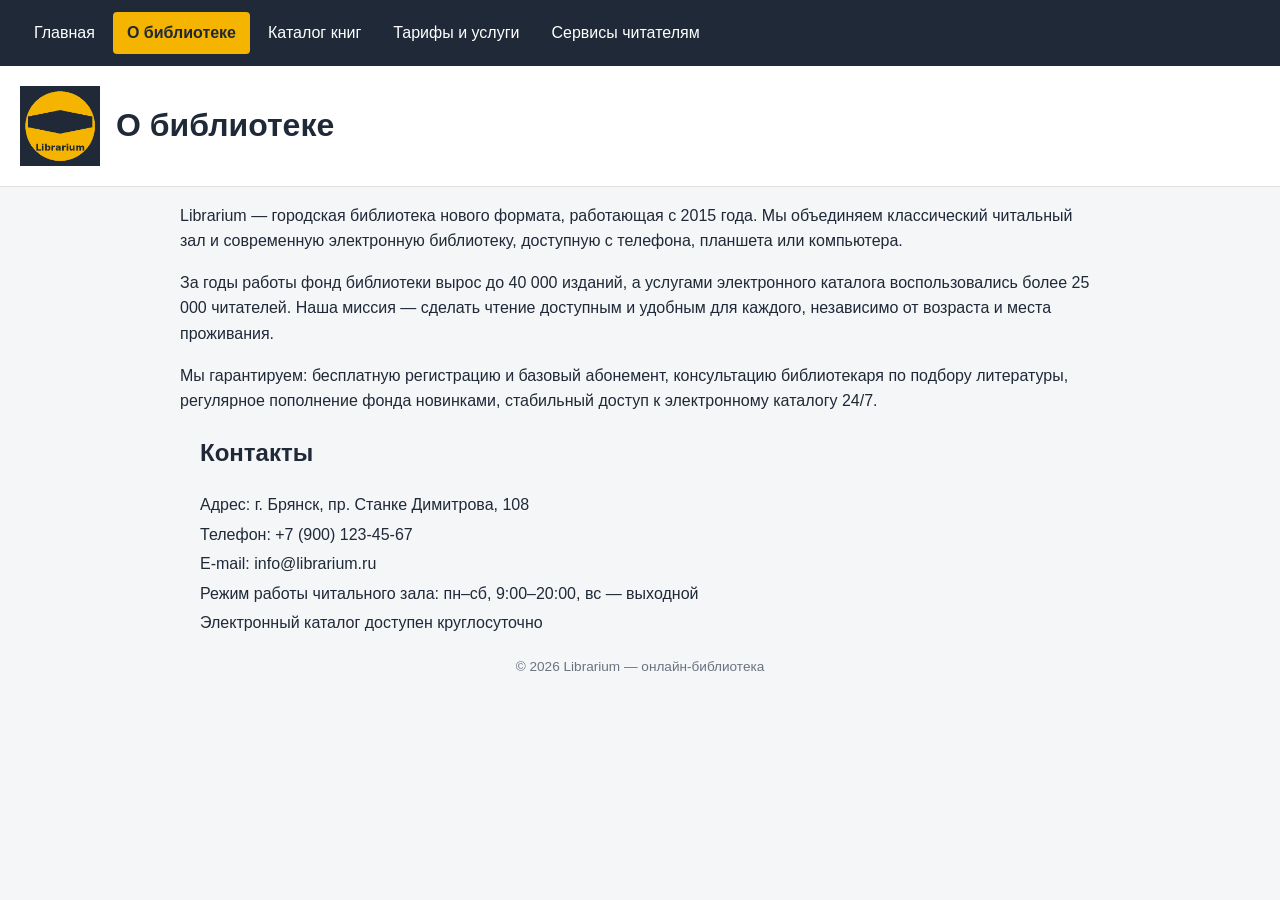
==== library_site/about.html @ c941d83d "Add files via upload" ====
<!DOCTYPE html>
<html lang="ru">
<head>
    <meta charset="UTF-8">
    <link rel="stylesheet" href="styles.css">
    <meta name="viewport" content="width=device-width, initial-scale=1.0">
    <title>О библиотеке — Librarium</title>
</head>
<body>
    <nav>
        <a href="index.html">Главная</a>
        <a href="about.html">О библиотеке</a>
        <a href="catalog.html">Каталог книг</a>
        <a href="price.html">Тарифы и услуги</a>
        <a href="service.html">Сервисы читателям</a>
    </nav>

    <header class="site-header">
        <img src="images/logo.png" alt="Логотип библиотеки Librarium" width="80" height="80">
        <h1>О библиотеке</h1>
    </header>

    <main>
        <p>Librarium — городская библиотека нового формата, работающая с 2015 года. Мы объединяем классический читальный зал и современную электронную библиотеку, доступную с телефона, планшета или компьютера.</p>
        <p>За годы работы фонд библиотеки вырос до 40 000 изданий, а услугами электронного каталога воспользовались более 25 000 читателей. Наша миссия — сделать чтение доступным и удобным для каждого, независимо от возраста и места проживания.</p>
        <p>Мы гарантируем: бесплатную регистрацию и базовый абонемент, консультацию библиотекаря по подбору литературы, регулярное пополнение фонда новинками, стабильный доступ к электронному каталогу 24/7.</p>

        <section class="contacts">
            <h2>Контакты</h2>
            <p>Адрес: г. Брянск, пр. Станке Димитрова, 108</p>
            <p>Телефон: +7 (900) 123-45-67</p>
            <p>E-mail: info@librarium.ru</p>
            <p>Режим работы читального зала: пн–сб, 9:00–20:00, вс — выходной</p>
            <p>Электронный каталог доступен круглосуточно</p>
        </section>
    </main>

    <footer>&copy; 2026 Librarium — онлайн-библиотека</footer>

    <script src="js/main.js"></script>
</body>
</html>
---- library_site/styles.css ----
/* =========================================================
   Librarium — стили сайта онлайн-библиотеки
   Все стили вынесены в отдельный файл (требование лаб. №2)
   ========================================================= */

* {
    box-sizing: border-box;
}

body {
    margin: 0;
    font-family: "Segoe UI", Arial, sans-serif;
    color: #1f2937;
    background-color: #f5f6f8;
    line-height: 1.6;
}

/* ===== Навигация ===== */
nav {
    display: flex;
    flex-wrap: wrap;
    gap: 4px;
    background-color: #1f2937;
    padding: 12px 20px;
}

nav a {
    color: #ffffff;
    text-decoration: none;
    padding: 8px 14px;
    border-radius: 4px;
    transition: background-color 0.2s ease;
}

nav a:hover,
nav a:visited:hover {
    background-color: #374151;
}

nav a:visited {
    color: #ffffff;
}

nav a.active {
    background-color: #f5b400;
    color: #1f2937;
    font-weight: bold;
}

/* ===== Шапка сайта ===== */
header.site-header {
    display: flex;
    align-items: center;
    gap: 16px;
    padding: 20px;
    background-color: #ffffff;
    border-bottom: 1px solid #e0e0e0;
}

header.site-header img {
    width: 80px;
    height: 80px;
    object-fit: contain;
}

header.site-header h1 {
    margin: 0;
    font-size: 2rem;
    color: #1f2937;
}

header.site-header p.slogan {
    margin: 4px 0 0;
    color: #6b7280;
    font-size: 0.95rem;
}

/* ===== Общий контейнер контента ===== */
main,
.page-title,
.intro,
.contacts,
table {
    max-width: 960px;
    margin-left: auto;
    margin-right: auto;
}

main,
.page-title,
.intro,
.contacts {
    padding: 0 20px;
}

h1, h2, h3 {
    color: #1f2937;
}

.page-title {
    padding-top: 24px;
}

/* ===== Карта (iframe) ===== */
.map-wrapper iframe {
    max-width: 100%;
    display: block;
    margin: 12px 0;
    border-radius: 6px;
    border: 0;
}

/* ===== Карточки каталога ===== */
.catalog-section {
    max-width: 960px;
    margin: 20px auto;
    padding: 20px;
    background-color: #ffffff;
    border-radius: 8px;
    box-shadow: 0 1px 4px rgba(0, 0, 0, 0.08);
}

.book-grid {
    display: flex;
    flex-wrap: wrap;
    gap: 20px;
}

.book-card {
    flex: 1 1 220px;
    max-width: 240px;
}

.book-card img {
    width: 100%;
    height: auto;
    border-radius: 6px;
    display: block;
    margin-bottom: 10px;
}

.book-card h3 {
    margin: 0 0 4px;
    font-size: 1.05rem;
}

.book-card .book-author {
    margin: 0 0 6px;
    color: #6b7280;
    font-style: italic;
    font-size: 0.9rem;
}

.book-card p.book-desc {
    margin: 0;
    font-size: 0.92rem;
}

/* ===== Таблица тарифов ===== */
table {
    width: 100%;
    border-collapse: collapse;
    background-color: #ffffff;
    margin-top: 20px;
    margin-bottom: 40px;
    box-shadow: 0 1px 4px rgba(0, 0, 0, 0.08);
}

caption {
    font-size: 1.3rem;
    font-weight: bold;
    margin-bottom: 10px;
    color: #1f2937;
    text-align: left;
}

th, td {
    padding: 12px 16px;
    border-bottom: 1px solid #e0e0e0;
    text-align: left;
}

thead th {
    background-color: #1f2937;
    color: #ffffff;
}

/* Цвет строки зависит от типа услуги */
tr.free {
    background-color: #dcfce7; /* бесплатно — зелёный */
}

tr.paid {
    background-color: #dbeafe; /* платно — голубой */
}

tr.fine {
    background-color: #fee2e2; /* штраф — розовый */
}

tbody tr:hover {
    filter: brightness(0.95);
}

/* ===== Список услуг ===== */
.service-list {
    max-width: 960px;
    margin: 0 auto 40px;
    padding: 0 20px 20px;
}

.service-list ul {
    padding-left: 20px;
}

.service-list li {
    margin-bottom: 8px;
}

/* ===== Контакты ===== */
.contacts p {
    margin: 4px 0;
}

/* ===== Подвал ===== */
footer {
    text-align: center;
    padding: 16px;
    color: #6b7280;
    font-size: 0.85rem;
}

/* ===== Адаптив под мобильные ===== */
@media (max-width: 600px) {
    header.site-header {
        flex-direction: column;
        text-align: center;
    }

    nav {
        justify-content: center;
    }

    table, th, td {
        font-size: 0.9rem;
    }

    .book-grid {
        justify-content: center;
    }
}
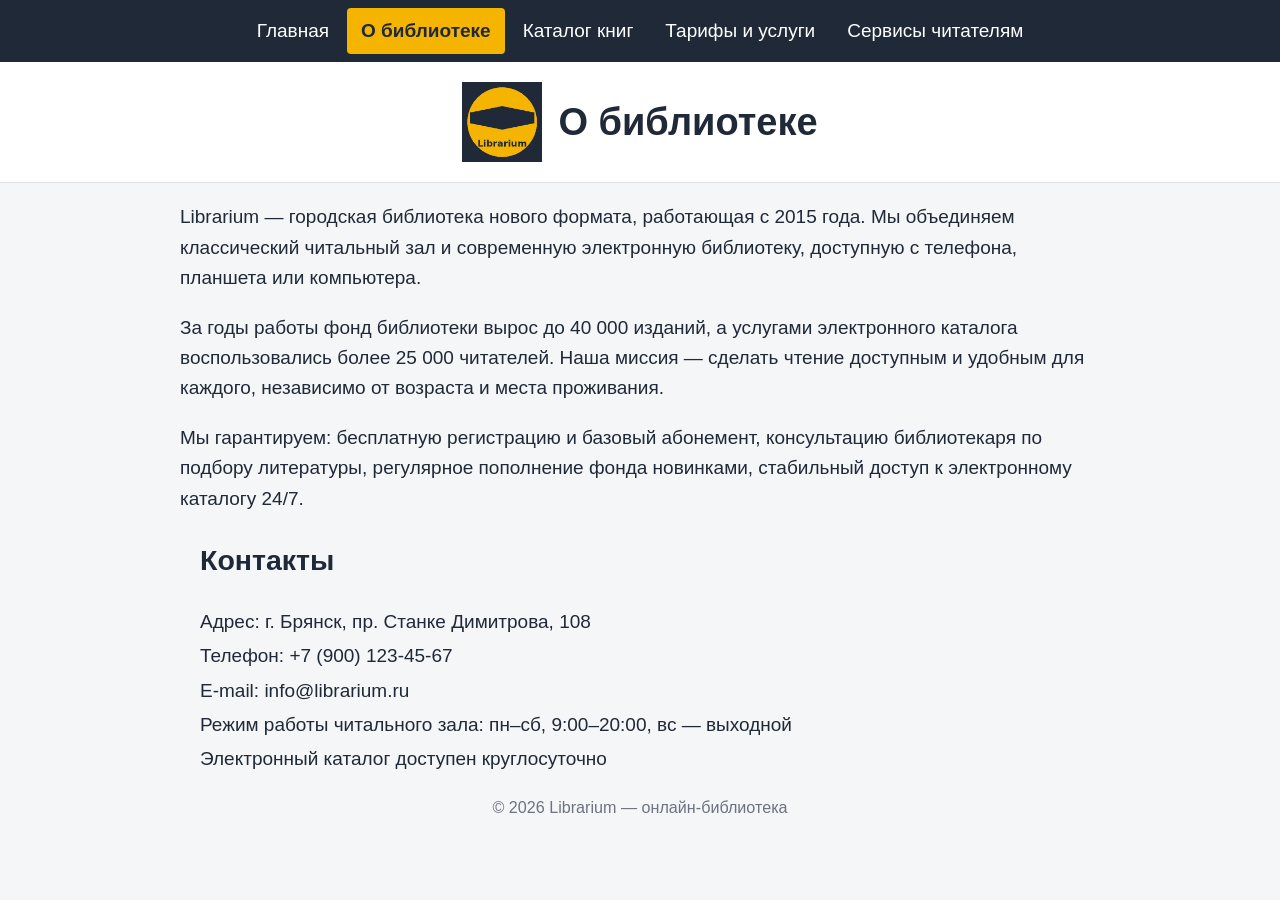
==== commit 85760f51: "Add files via upload" ====
--- a/library_site/about.html
+++ b/library_site/about.html
@@ -8,11 +8,16 @@
 </head>
 <body>
     <nav>
-        <a href="index.html">Главная</a>
-        <a href="about.html">О библиотеке</a>
-        <a href="catalog.html">Каталог книг</a>
-        <a href="price.html">Тарифы и услуги</a>
-        <a href="service.html">Сервисы читателям</a>
+        <button class="nav-toggle" aria-label="Открыть меню" aria-expanded="false">
+            <span></span><span></span><span></span>
+        </button>
+        <div class="nav-links">
+            <a href="index.html">Главная</a>
+            <a href="about.html">О библиотеке</a>
+            <a href="catalog.html">Каталог книг</a>
+            <a href="price.html">Тарифы и услуги</a>
+            <a href="service.html">Сервисы читателям</a>
+        </div>
     </nav>
 
     <header class="site-header">
--- a/library_site/styles.css
+++ b/library_site/styles.css
@@ -7,6 +7,12 @@
     box-sizing: border-box;
 }
 
+html {
+    /* Базовый размер шрифта плавно растёт между 320px (телефон) и 2560px (широкий монитор/4K),
+       вместо того чтобы скачками меняться только в media-запросах */
+    font-size: clamp(15px, 0.9vw + 12px, 19px);
+}
+
 body {
     margin: 0;
     font-family: "Segoe UI", Arial, sans-serif;
@@ -18,10 +24,46 @@
 /* ===== Навигация ===== */
 nav {
     display: flex;
+    align-items: center;
+    justify-content: center; /* на десктопе кнопка-бургер скрыта, и меню теперь центрируется, а не липнет влево */
+    position: relative;
+    background-color: #1f2937;
+    padding: 8px 20px;
+}
+
+/* Бургер-кнопка отдельно прижата вправо (видна только на мобильных) */
+.nav-toggle {
+    position: absolute;
+    right: 0;
+    top: 50%;
+    transform: translateY(-50%);
+}
+
+.nav-links {
+    display: flex;
     flex-wrap: wrap;
     gap: 4px;
-    background-color: #1f2937;
-    padding: 12px 20px;
+}
+
+/* Кнопка-"бутерброд", на десктопе скрыта */
+.nav-toggle {
+    display: none;
+    flex-direction: column;
+    justify-content: space-between;
+    width: 28px;
+    height: 20px;
+    background: none;
+    border: none;
+    padding: 0;
+    cursor: pointer;
+}
+
+.nav-toggle span {
+    display: block;
+    width: 100%;
+    height: 3px;
+    background-color: #ffffff;
+    border-radius: 2px;
 }
 
 nav a {
@@ -41,6 +83,12 @@
     color: #ffffff;
 }
 
+/* Состояние в момент нажатия (псевдокласс :active) — отличается от hover */
+nav a:active {
+    background-color: #111827;
+}
+
+/* .active — не псевдокласс, а JS-класс для подсветки текущей страницы в меню */
 nav a.active {
     background-color: #f5b400;
     color: #1f2937;
@@ -51,6 +99,7 @@
 header.site-header {
     display: flex;
     align-items: center;
+    justify-content: center; /* группа логотип+текст теперь центрируется, а не прилипает к левому краю на широких экранах */
     gap: 16px;
     padding: 20px;
     background-color: #ffffff;
@@ -129,6 +178,17 @@
 .book-card {
     flex: 1 1 220px;
     max-width: 240px;
+    background-color: #ffffff;
+    border: 1px solid #e5e7eb;
+    border-radius: 10px;
+    padding: 12px;
+    box-shadow: 0 1px 3px rgba(0, 0, 0, 0.06);
+    transition: box-shadow 0.2s ease, transform 0.2s ease;
+}
+
+.book-card:hover {
+    box-shadow: 0 4px 10px rgba(0, 0, 0, 0.12);
+    transform: translateY(-2px);
 }
 
 .book-card img {
@@ -230,6 +290,149 @@
     font-size: 0.85rem;
 }
 
+/* ===== Главная страница: hero-блок ===== */
+.hero {
+    max-width: 1200px;
+    margin: 0 auto;
+    padding: 48px 20px 32px;
+    text-align: center;
+}
+
+.hero h2 {
+    font-size: 2rem;
+    margin: 0 0 14px;
+}
+
+.hero p {
+    color: #4b5563;
+    max-width: 620px;
+    margin: 0 auto 26px;
+    font-size: 1.05rem;
+}
+
+.hero-actions {
+    display: flex;
+    gap: 16px;
+    justify-content: center;
+    flex-wrap: wrap;
+}
+
+.btn {
+    display: inline-block;
+    padding: 12px 26px;
+    border-radius: 6px;
+    text-decoration: none;
+    font-weight: bold;
+    transition: background-color 0.2s ease;
+}
+
+.btn-primary {
+    background-color: #f5b400;
+    color: #1f2937;
+}
+
+.btn-primary:hover,
+.btn-primary:visited:hover {
+    background-color: #d99e00;
+}
+
+.btn-secondary {
+    background-color: #1f2937;
+    color: #ffffff;
+}
+
+.btn-secondary:hover,
+.btn-secondary:visited:hover {
+    background-color: #374151;
+}
+
+/* Это не элементы навигации, поэтому обычное и посещённое состояние
+   намеренно немного отличаются оттенком (требование лаб. №2) */
+.btn-primary:visited {
+    background-color: #c98f00;
+    color: #1f2937;
+}
+
+.btn-secondary:visited {
+    background-color: #111827;
+    color: #ffffff;
+}
+
+.btn-primary:active {
+    background-color: #a87600;
+}
+
+.btn-secondary:active {
+    background-color: #0b1220;
+}
+
+/* ===== Главная страница: цифры о библиотеке ===== */
+.stats {
+    display: flex;
+    flex-wrap: wrap;
+    justify-content: center;
+    gap: 36px;
+    max-width: 1200px;
+    margin: 0 auto 40px;
+    padding: 0 20px;
+}
+
+.stat-item {
+    text-align: center;
+    min-width: 120px;
+}
+
+.stat-number {
+    display: block;
+    font-size: 1.8rem;
+    font-weight: bold;
+    color: #1f2937;
+}
+
+.stat-label {
+    color: #6b7280;
+    font-size: 0.9rem;
+}
+
+/* ===== Главная страница: преимущества ===== */
+.feature-grid {
+    display: flex;
+    flex-wrap: wrap;
+    gap: 24px;
+}
+
+.feature-item {
+    flex: 1 1 220px;
+}
+
+.feature-item h3 {
+    margin: 0 0 6px;
+    font-size: 1.1rem;
+}
+
+.feature-item p {
+    margin: 0;
+    color: #4b5563;
+    font-size: 0.95rem;
+}
+
+/* ===== Адаптив под широкие мониторы и 4K ===== */
+@media (min-width: 1600px) {
+    main,
+    .page-title,
+    .intro,
+    .contacts,
+    table,
+    .catalog-section,
+    .service-list {
+        max-width: 1200px; /* чуть шире контейнер, но не на всю ширину экрана */
+    }
+
+    .book-card {
+        max-width: 280px; /* карточки книг чуть крупнее, раз места больше */
+    }
+}
+
 /* ===== Адаптив под мобильные ===== */
 @media (max-width: 600px) {
     header.site-header {
@@ -238,14 +441,60 @@
     }
 
     nav {
-        justify-content: center;
+        flex-wrap: wrap;
+        justify-content: flex-end;
+    }
+
+    /* Бургер-меню вместо горизонтального списка ссылок */
+    .nav-toggle {
+        display: flex;
+    }
+
+    .nav-links {
+        display: none;
+        flex-direction: column;
+        width: 100%;
+        gap: 0;
+        padding-top: 8px;
+    }
+
+    .nav-links.open {
+        display: flex;
+    }
+
+    .nav-links a {
+        width: 100%;
+        padding: 12px 14px;
     }
 
     table, th, td {
-        font-size: 0.9rem;
+        font-size: 0.95rem;
+    }
+
+    /* Каталог: карточки растягиваются на всю ширину экрана вместо того,
+       чтобы оставаться маленькими с пустым полем по бокам */
+    .catalog-section {
+        padding: 14px;
     }
 
     .book-grid {
         justify-content: center;
     }
-}
+
+    .book-card {
+        flex: 1 1 100%;
+        max-width: 100%;
+    }
+
+    .book-card h3 {
+        font-size: 1.15rem;
+    }
+
+    .book-card .book-author {
+        font-size: 1rem;
+    }
+
+    .book-card p.book-desc {
+        font-size: 1rem;
+    }
+}
